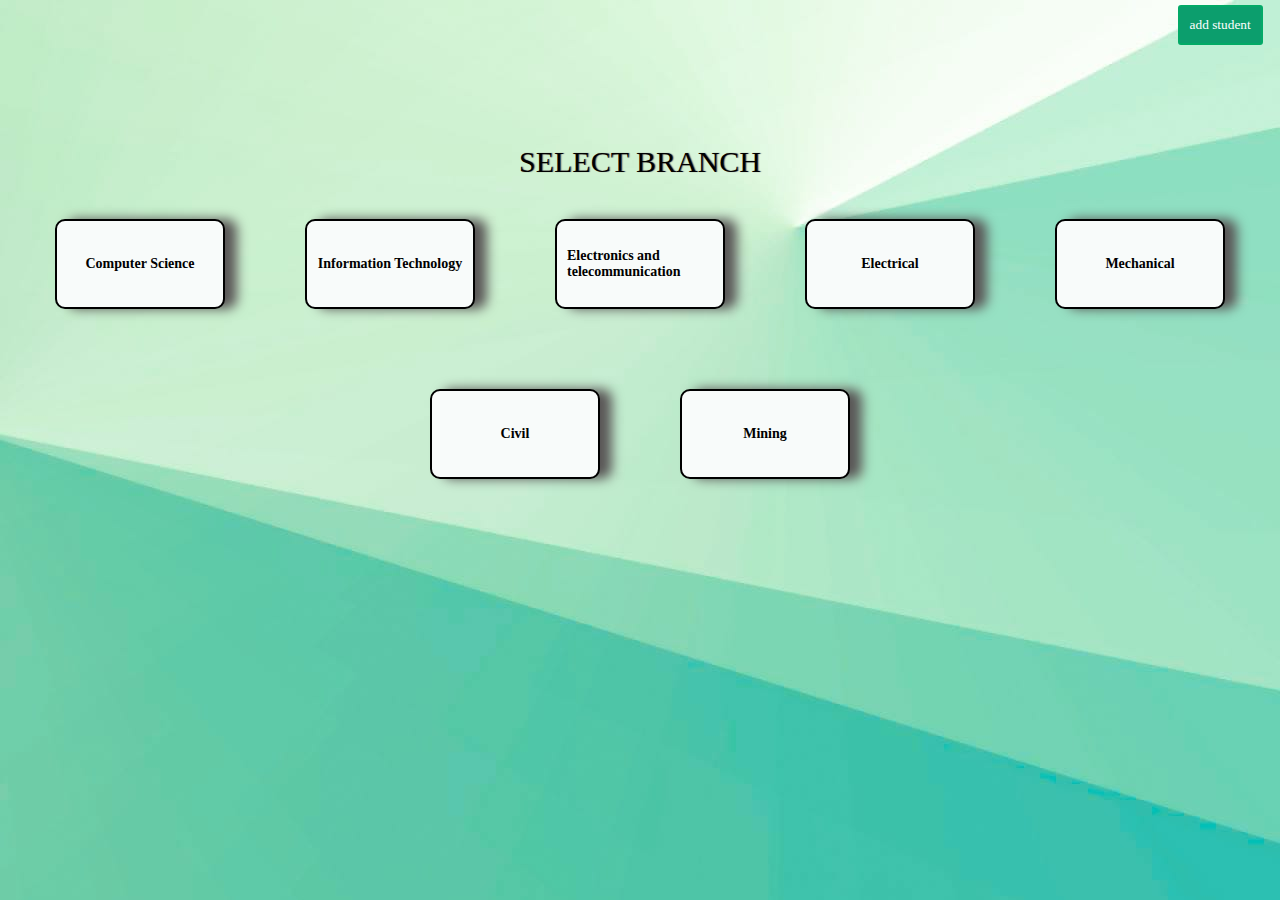
==== Batches.html @ c8132f28 "first commit" ====
<!DOCTYPE html>
<html lang="en">

<head>
    <meta charset="UTF-8">
    <meta http-equiv="X-UA-Compatible" content="IE=edge">
    <meta name="viewport" content="width=device-width, initial-scale=1.0">
    <title>Batches</title>
    <link rel="stylesheet" href="style2.css">
</head>

<body>
    <button id="add_stu"> <a href="registration_form.html">add student</a> </button>
    <h2>SELECT BRANCH</h2>

    <section id="batch">

        <div id="cs">Computer Science</div>
        <div id="it">Information Technology</div>
        <div id="etnt">Electronics and telecommunication</div>
        <div id="ee">Electrical</div>
        <div id="mech">Mechanical</div>
        <div id="civil">Civil</div>
        <div id="min">Mining</div>

    </section>



</body>

</html>
---- style2.css ----
*{
    padding: 0;
    margin: 0;
    font-family: Cambria, Cochin, Georgia, Times, 'Times New Roman', serif;
}
body{
    background-image: url(assets/bg.jpeg);
    background-repeat: no-repeat;
    background-position: top center;
    background-attachment: scroll;
    background-image: linear-gradient(rgb(3, 170, 103),rgb(188, 220, 239)e);
}
h2{
    display: flex;
    justify-content: center;
    align-items: center;
    padding-top: 100px;
    text-shadow: 1px 0 1px rgb(122, 108, 108);

}
#batch{
    display: flex;
    flex-wrap: wrap ;
    justify-content: center;
    align-items: center;
}
#batch>div{
    display: flex;
    align-items: center;
    justify-content: center;
    width: 170px;
    height: 90px;
    background-color: rgb(248, 251, 250);
    border: 2px solid black;
    border-radius: 10px;
    margin: 40px;
    padding: 10px;
    font-weight: bold;
    box-shadow: 12px 0 12px rgb(90, 87, 87);
    /* text-shadow: 1px 0 1px rgb(122, 108, 108); */
} 
#add_stu{
  background-color: #0c9e6d;
  border-radius: 3px;
  position: relative;
  left: 92%;
  margin-top: 5px;
  padding: 10px;
  border: 2px solid rgb(3, 170, 103);
  cursor: pointer;

}
#add_stu a{
  color: white;
  text-decoration: none;
}
@media only  screen and (max-width:760px)and (min-width:360px) {
    /* #batch{
        display: flex;
        flex-direction: column;
        flex-wrap: wrap ;
        justify-content: center;
        align-items: center;
    } */
    #batch>div{
        display: flex;
        align-items: center;
        justify-content: center;
        width: 150px;
        height: 80px;
        background-color: rgb(248, 251, 250);
        border: 2px solid black;
        border-radius: 10px;
        margin: 40px;
        padding: 10px;
        font-weight: 0.5rem;
        font-weight: bold;
        box-shadow: 12px 0 12px rgb(90, 87, 87);
        /* text-shadow: 1px 0 1px rgb(122, 108, 108); */
    } 
}

/* ==========================================================================
   #FONT
   ========================================================================== */
.font-robo {
  font-family: "Roboto", "Arial", "Helvetica Neue", sans-serif;
}

.font-poppins {
  font-family: "Poppins", "Arial", "Helvetica Neue", sans-serif;
}

/* ==========================================================================
   #GRID
   ========================================================================== */
.row {
  display: -webkit-box;
  display: -webkit-flex;
  display: -moz-box;
  display: -ms-flexbox;
  display: flex;
  -webkit-flex-wrap: wrap;
  -ms-flex-wrap: wrap;
  flex-wrap: wrap;
}

.row-space {
  -webkit-box-pack: justify;
  -webkit-justify-content: space-between;
  -moz-box-pack: justify;
  -ms-flex-pack: justify;
  justify-content: space-between;
  
}

.col-2 {
  width: -webkit-calc((100% - 30px) / 2);
  width: -moz-calc((100% - 30px) / 2);
  width: calc((100% - 30px) / 2);
}

@media (max-width: 767px) {
  .col-2 {
    width: 100%;
  }
}

/* ==========================================================================
   #BOX-SIZING
   ========================================================================== */
/**
 * More sensible default box-sizing:
 * css-tricks.com/inheriting-box-sizing-probably-slightly-better-best-practice
 */
html {
  -webkit-box-sizing: border-box;
  -moz-box-sizing: border-box;
  box-sizing: border-box;
}



*, *:before, *:after {
  -webkit-box-sizing: inherit;
  -moz-box-sizing: inherit;
  box-sizing: inherit;
}

/* ==========================================================================
   #RESET
   ========================================================================== */
/**
 * A very simple reset that sits on top of Normalize.css.
 */


/**
 * Remove trailing margins from nested lists.
 */
li > ol,
li > ul {
  margin-bottom: 0;
}

/**
 * Remove default table spacing.
 */
table {
  border-collapse: collapse;
  border-spacing: 0;
}

/**
 * 1. Reset Chrome and Firefox behaviour which sets a `min-width: min-content;`
 *    on fieldsets.
 */
fieldset {
  min-width: 0;
  border: 0;
}

button {
  outline: none;
  background: none;
  border: none;
}

/* ==========================================================================
   #PAGE WRAPPER
   ========================================================================== */
.page-wrapper {
  min-height: 100vh;
}

body {
  font-family: "Poppins", "Arial", "Helvetica Neue", sans-serif;
  font-weight: 400;
  font-size: 14px;
}

h1, h2, h3, h4, h5, h6 {
  font-weight: 400;
}

h1 {
  font-size: 36px;
}

h2 {
  font-size: 30px;
}

h3 {
  font-size: 24px;
}

h4 {
  font-size: 18px;
}

h5 {
  font-size: 15px;
}

h6 {
  font-size: 13px;
}

/* ==========================================================================
   #BACKGROUND
   ========================================================================== */
.bg-blue {
  background: #2c6ed5;
}

.bg-red {
  background: #fa4251;
}

.bg-gra-01 {
  background: -webkit-gradient(linear, left bottom, left top, from(#fbc2eb), to(#a18cd1));
  background: -webkit-linear-gradient(bottom, #fbc2eb 0%, #a18cd1 100%);
  background: -moz-linear-gradient(bottom, #fbc2eb 0%, #a18cd1 100%);
  background: -o-linear-gradient(bottom, #fbc2eb 0%, #a18cd1 100%);
  background: linear-gradient(to top, #fbc2eb 0%, #a18cd1 100%);
}

.bg-gra-02 {
  background-image: url(assets/bg.jpeg);
}

/* ==========================================================================
   #SPACING
   ========================================================================== */
.p-t-100 {
  padding-top: 100px;
}

.p-t-130 {
  padding-top: 70px;
}

.p-t-180 {
  padding-top: 180px;
}

.p-t-20 {
  padding-top: 20px;
}

.p-t-15 {
  padding-top: 15px;
}

.p-t-10 {
  padding-top: 10px;
}

.p-t-30 {
  padding-top: 30px;
}

.p-b-100 {
  padding-bottom: 100px;
}

.m-r-45 {
  margin-right: 45px;
}

/* ==========================================================================
   #WRAPPER
   ========================================================================== */
.wrapper {
  margin: 0 auto;
}

.wrapper--w960 {
  max-width: 960px;
}

.wrapper--w780 {
  max-width: 780px;
}

.wrapper--w680 {
  max-width: 680px;
}

/* ==========================================================================
   #BUTTON
   ========================================================================== */
.btn {
  display: inline-block;
  line-height: 50px;
  padding: 0 50px;
  -webkit-transition: all 0.4s ease;
  -o-transition: all 0.4s ease;
  -moz-transition: all 0.4s ease;
  transition: all 0.4s ease;
  cursor: pointer;
  font-size: 18px;
  color: #fff;
  font-family: "Poppins", "Arial", "Helvetica Neue", sans-serif;
}

.btn--radius {
  -webkit-border-radius: 3px;
  -moz-border-radius: 3px;
  border-radius: 3px;
}

.btn--radius-2 {
  -webkit-border-radius: 5px;
  -moz-border-radius: 5px;
  border-radius: 5px;
}

.btn--pill {
  -webkit-border-radius: 20px;
  -moz-border-radius: 20px;
  border-radius: 20px;
}

.btn--green {
  background: #57b846;
}

.btn--green:hover {
  background: #4dae3c;
}

.btn--blue {
  background: #4272d7;
}

.btn--blue:hover {
  background: #3868cd;
}

/* ==========================================================================
   #DATE PICKER
   ========================================================================== */
td.active {
  background-color: #2c6ed5;
}

input[type="date" i] {
  padding: 6px;
}

.table-condensed td, .table-condensed th {
  font-size: 14px;
  font-family: "Roboto", "Arial", "Helvetica Neue", sans-serif;
  font-weight: 400;
}

.daterangepicker td {
  width: 40px;
  height: 30px;
}

.daterangepicker {
  border: none;
  -webkit-box-shadow: 0px 8px 20px 0px rgba(0, 0, 0, 0.15);
  -moz-box-shadow: 0px 8px 20px 0px rgba(0, 0, 0, 0.15);
  box-shadow: 0px 8px 20px 0px rgba(0, 0, 0, 0.15);
  display: none;
  border: 1px solid #e0e0e0;
  margin-top: 5px;
}

.daterangepicker::after, .daterangepicker::before {
  display: none;
}

.daterangepicker thead tr th {
  padding: 10px 0;
}

.daterangepicker .table-condensed th select {
  border: 1px solid #ccc;
  -webkit-border-radius: 3px;
  -moz-border-radius: 3px;
  border-radius: 3px;
  font-size: 14px;
  padding: 5px;
  outline: none;
}

/* ==========================================================================
   #FORM
   ========================================================================== */
input {
  outline: none;
  margin: 0;
  border: 1px solid black;
  -webkit-box-shadow: none;
  -moz-box-shadow: none;
  box-shadow: none;
  width: 100%;
  font-size: 14px;
  font-family: inherit;
}

.input--style-4 {
  line-height: 40px;
  background: #fafafa;
  -webkit-box-shadow: inset 0px 1px 3px 0px rgba(0, 0, 0, 0.08);
  -moz-box-shadow: inset 0px 1px 3px 0px rgba(0, 0, 0, 0.08);
  box-shadow: inset 0px 1px 3px 0px rgba(0, 0, 0, 0.08);
  -webkit-border-radius: 5px;
  -moz-border-radius: 5px;
  border-radius: 5px;
  padding: 0 20px;
  font-size: 16px;
  color: #666;
  -webkit-transition: all 0.4s ease;
  -o-transition: all 0.4s ease;
  -moz-transition: all 0.4s ease;
  transition: all 0.4s ease;
}

.input--style-4::-webkit-input-placeholder {
  /* WebKit, Blink, Edge */
  color: #666;
}

.input--style-4:-moz-placeholder {
  /* Mozilla Firefox 4 to 18 */
  color: #666;
  opacity: 1;
}

.input--style-4::-moz-placeholder {
  /* Mozilla Firefox 19+ */
  color: #666;
  opacity: 1;
}

.input--style-4:-ms-input-placeholder {
  /* Internet Explorer 10-11 */
  color: #666;
}

.input--style-4:-ms-input-placeholder {
  /* Microsoft Edge */
  color: #666;
}

.label {
  font-size: 16px;
  color: #555;
  text-transform: capitalize;
  display: block;
  margin-bottom: 5px;
}

.radio-container {
  display: inline-block;
  position: relative;
  padding-left: 30px;
  cursor: pointer;
  font-size: 16px;
  color: #666;
  -webkit-user-select: none;
  -moz-user-select: none;
  -ms-user-select: none;
  user-select: none;
}

.radio-container input {
  position: absolute;
  opacity: 0;
  cursor: pointer;
}

.radio-container input:checked ~ .checkmark {
  background-color: #e5e5e5;
}

.radio-container input:checked ~ .checkmark:after {
  display: block;
}

.radio-container .checkmark:after {
  top: 50%;
  left: 50%;
  -webkit-transform: translate(-50%, -50%);
  -moz-transform: translate(-50%, -50%);
  -ms-transform: translate(-50%, -50%);
  -o-transform: translate(-50%, -50%);
  transform: translate(-50%, -50%);
  width: 12px;
  height: 12px;
  -webkit-border-radius: 50%;
  -moz-border-radius: 50%;
  border-radius: 50%;
  background: #57b846;
}

.checkmark {
  position: absolute;
  top: 50%;
  -webkit-transform: translateY(-50%);
  -moz-transform: translateY(-50%);
  -ms-transform: translateY(-50%);
  -o-transform: translateY(-50%);
  transform: translateY(-50%);
  left: 0;
  height: 20px;
  width: 20px;
  background-color: #e5e5e5;
  -webkit-border-radius: 50%;
  -moz-border-radius: 50%;
  border-radius: 50%;
  -webkit-box-shadow: inset 0px 1px 3px 0px rgba(0, 0, 0, 0.08);
  -moz-box-shadow: inset 0px 1px 3px 0px rgba(0, 0, 0, 0.08);
  box-shadow: inset 0px 1px 3px 0px rgba(0, 0, 0, 0.08);
}

.checkmark:after {
  content: "";
  position: absolute;
  display: none;
}

.input-group {
  position: relative;
  margin-bottom: 22px;
}

.input-group-icon {
  position: relative;
}

.input-icon {
  position: absolute;
  font-size: 18px;
  color: #999;
  right: 18px;
  top: 50%;
  -webkit-transform: translateY(-50%);
  -moz-transform: translateY(-50%);
  -ms-transform: translateY(-50%);
  -o-transform: translateY(-50%);
  transform: translateY(-50%);
  cursor: pointer;
}

/* ==========================================================================
   #SELECT2
   ========================================================================== */
.select--no-search .select2-search {
  display: none !important;
}

.rs-select2 .select2-container {
  width: 100% !important;
  outline: none;
  background: #fafafa;
  -webkit-box-shadow: inset 0px 1px 3px 0px rgba(0, 0, 0, 0.08);
  -moz-box-shadow: inset 0px 1px 3px 0px rgba(0, 0, 0, 0.08);
  box-shadow: inset 0px 1px 3px 0px rgba(0, 0, 0, 0.08);
  -webkit-border-radius: 5px;
  -moz-border-radius: 5px;
  border-radius: 5px;
}

.rs-select2 .select2-container .select2-selection--single {
  outline: none;
  border: none;
  height: 100px;
  background: transparent;
}

.rs-select2 .select2-container .select2-selection--single .select2-selection__rendered {
  line-height: 100px;
  padding-left: 0;
  color: #555;
  font-size: 16px;
  font-family: inherit;
  padding-left: 22px;
  padding-right: 50px;
}

.rs-select2 .select2-container .select2-selection--single .select2-selection__arrow {
  height: 50px;
  right: 20px;
  display: -webkit-box;
  display: -webkit-flex;
  display: -moz-box;
  display: -ms-flexbox;
  display: flex;
  -webkit-box-pack: center;
  -webkit-justify-content: center;
  -moz-box-pack: center;
  -ms-flex-pack: center;
  justify-content: center;
  -webkit-box-align: center;
  -webkit-align-items: center;
  -moz-box-align: center;
  -ms-flex-align: center;
  align-items: center;
}

.rs-select2 .select2-container .select2-selection--single .select2-selection__arrow b {
  display: none;
}

.rs-select2 .select2-container .select2-selection--single .select2-selection__arrow:after {
  font-family: "Material-Design-Iconic-Font";
  content: '\f2f9';
  font-size: 24px;
  color: #999;
  -webkit-transition: all 0.4s ease;
  -o-transition: all 0.4s ease;
  -moz-transition: all 0.4s ease;
  transition: all 0.4s ease;
}

.rs-select2 .select2-container.select2-container--open .select2-selection--single .select2-selection__arrow::after {
  -webkit-transform: rotate(-180deg);
  -moz-transform: rotate(-180deg);
  -ms-transform: rotate(-180deg);
  -o-transform: rotate(-180deg);
  transform: rotate(-180deg);
}

.select2-container--open .select2-dropdown--below {
  border: none;
  -webkit-border-radius: 3px;
  -moz-border-radius: 3px;
  border-radius: 3px;
  -webkit-box-shadow: 0px 8px 20px 0px rgba(0, 0, 0, 0.15);
  -moz-box-shadow: 0px 8px 20px 0px rgba(0, 0, 0, 0.15);
  box-shadow: 0px 8px 20px 0px rgba(0, 0, 0, 0.15);
  border: 1px solid #e0e0e0;
  margin-top: 5px;
  overflow: hidden;
}

.select2-container--default .select2-results__option {
  padding-left: 22px;
}

/* ==========================================================================
   #TITLE
   ========================================================================== */
.title {
  font-size: 24px;
  color: #525252;
  font-weight: 400;
  margin-bottom: 40px;
}

/* ==========================================================================
   #CARD
   ========================================================================== */
.card {
  -webkit-border-radius: 3px;
  -moz-border-radius: 3px;
  border-radius: 3px;
  background: #fff;
}

.card-4 {
  background: #fff;
  -webkit-border-radius: 10px;
  -moz-border-radius: 10px;
  border-radius: 10px;
  -webkit-box-shadow: 0px 8px 20px 0px rgba(0, 0, 0, 0.15);
  -moz-box-shadow: 0px 8px 20px 0px rgba(0, 0, 0, 0.15);
  box-shadow: 0px 8px 20px 0px rgba(0, 0, 0, 0.15);
}

.card-4 .card-body {
  padding: 57px 65px;
  padding-bottom: 65px;
}

@media (max-width: 767px) {
  .card-4 .card-body {
    padding: 50px 40px;
  }
}


/*--------------------------------------------------------------
# Footer
--------------------------------------------------------------*/
.footer {
  font-size: 14px;
  background-color: var(--color-primary);
  padding: 50px 0;
  color: white;
}

.footer .footer-info .logo {
  line-height: 0;
  margin-bottom: 25px;
}

.footer .footer-info .logo img {
  max-height: 40px;
  margin-right: 6px;
}

.footer .footer-info .logo span {
  font-size: 30px;
  font-weight: 700;
  letter-spacing: 1px;
  color: #fff;
  font-family: var(--font-primary);
}

.footer .footer-info p {
  font-size: 14px;
  font-family: var(--font-primary);
}

.footer .social-links a {
  display: flex;
  align-items: center;
  justify-content: center;
  width: 40px;
  height: 40px;
  border-radius: 50%;
  border: 1px solid rgba(255, 255, 255, 0.2);
  font-size: 16px;
  color: rgba(255, 255, 255, 0.7);
  margin-right: 10px;
  transition: 0.3s;
}

.footer .social-links a:hover {
  color: #fff;
  border-color: #fff;
}

.footer h4 {
  font-size: 16px;
  font-weight: bold;
  position: relative;
  padding-bottom: 12px;
}

.footer .footer-links {
  margin-bottom: 30px;
}

.footer .footer-links ul {
  list-style: none;
  padding: 0;
  margin: 0;
}

.footer .footer-links ul i {
  padding-right: 2px;
  color: rgba(0, 131, 116, 0.8);
  font-size: 12px;
  line-height: 0;
}

.footer .footer-links ul li {
  padding: 10px 0;
  display: flex;
  align-items: center;
}

.footer .footer-links ul li:first-child {
  padding-top: 0;
}

.footer .footer-links ul a {
  color: rgba(255, 255, 255, 0.7);
  transition: 0.3s;
  display: inline-block;
  line-height: 1;
}

.footer .footer-links ul a:hover {
  color: #fff;
}

.footer .footer-contact p {
  line-height: 26px;
}

.footer .copyright {
  text-align: center;
}

.footer .credits {
  padding-top: 4px;
  text-align: center;
  font-size: 13px;
}

.footer .credits a {
  color: #fff;
}
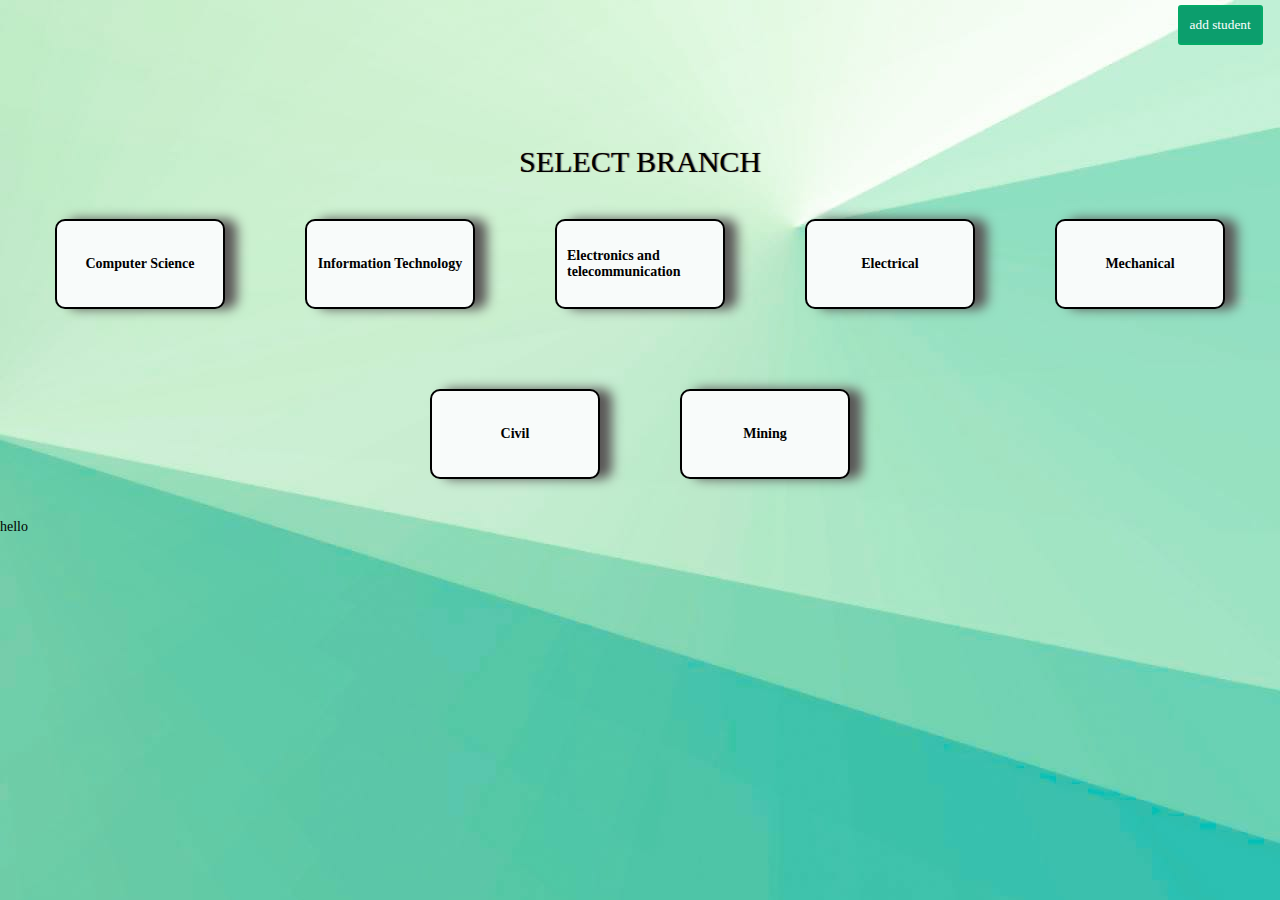
==== commit a3ec0622: "hello added" ====
--- a/Batches.html
+++ b/Batches.html
@@ -25,7 +25,7 @@
 
     </section>
 
-
+<div>hello</div>
 
 </body>
 
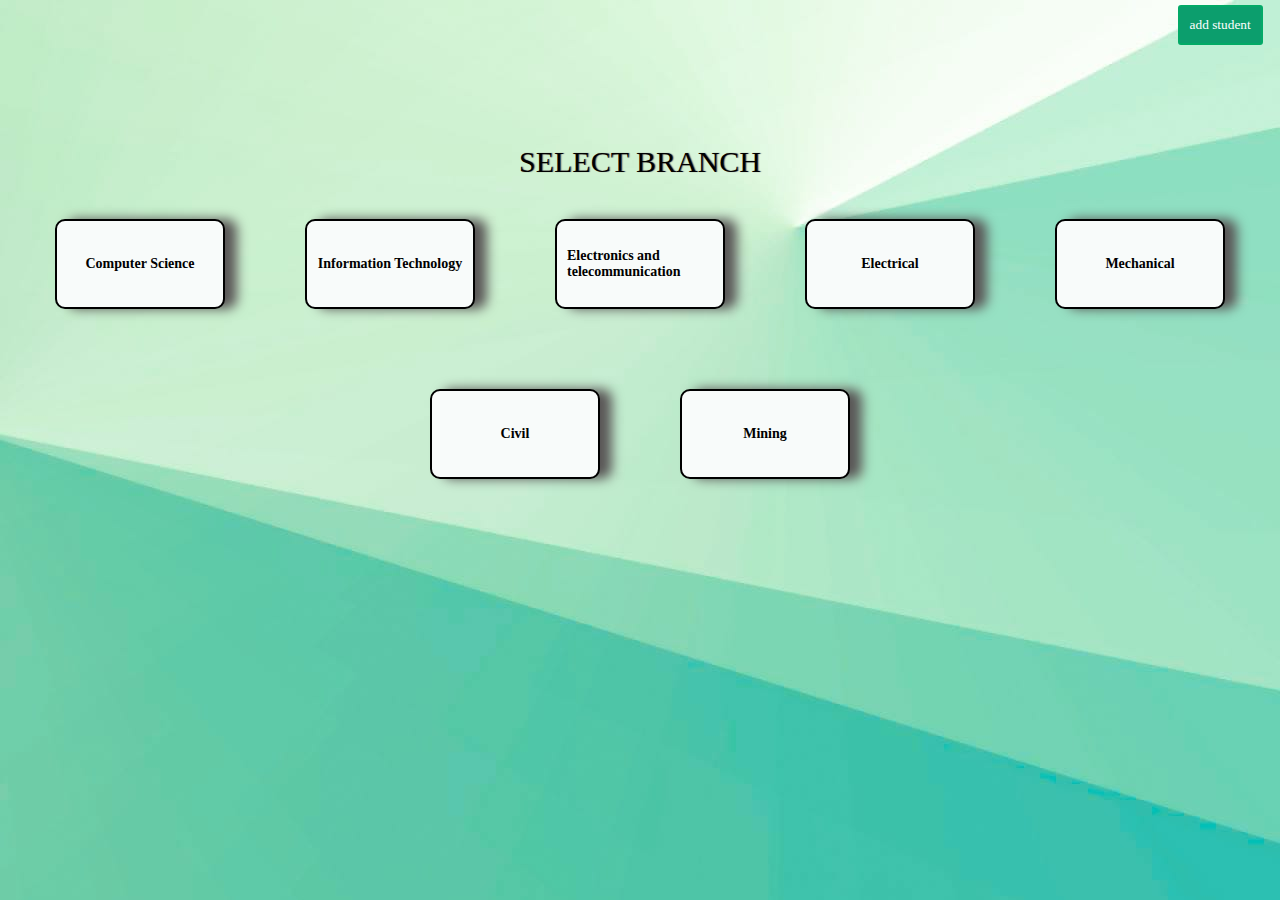
==== commit 1386f5d7: "hello deleted" ====
--- a/Batches.html
+++ b/Batches.html
@@ -25,7 +25,6 @@
 
     </section>
 
-<div>hello</div>
 
 </body>
 
